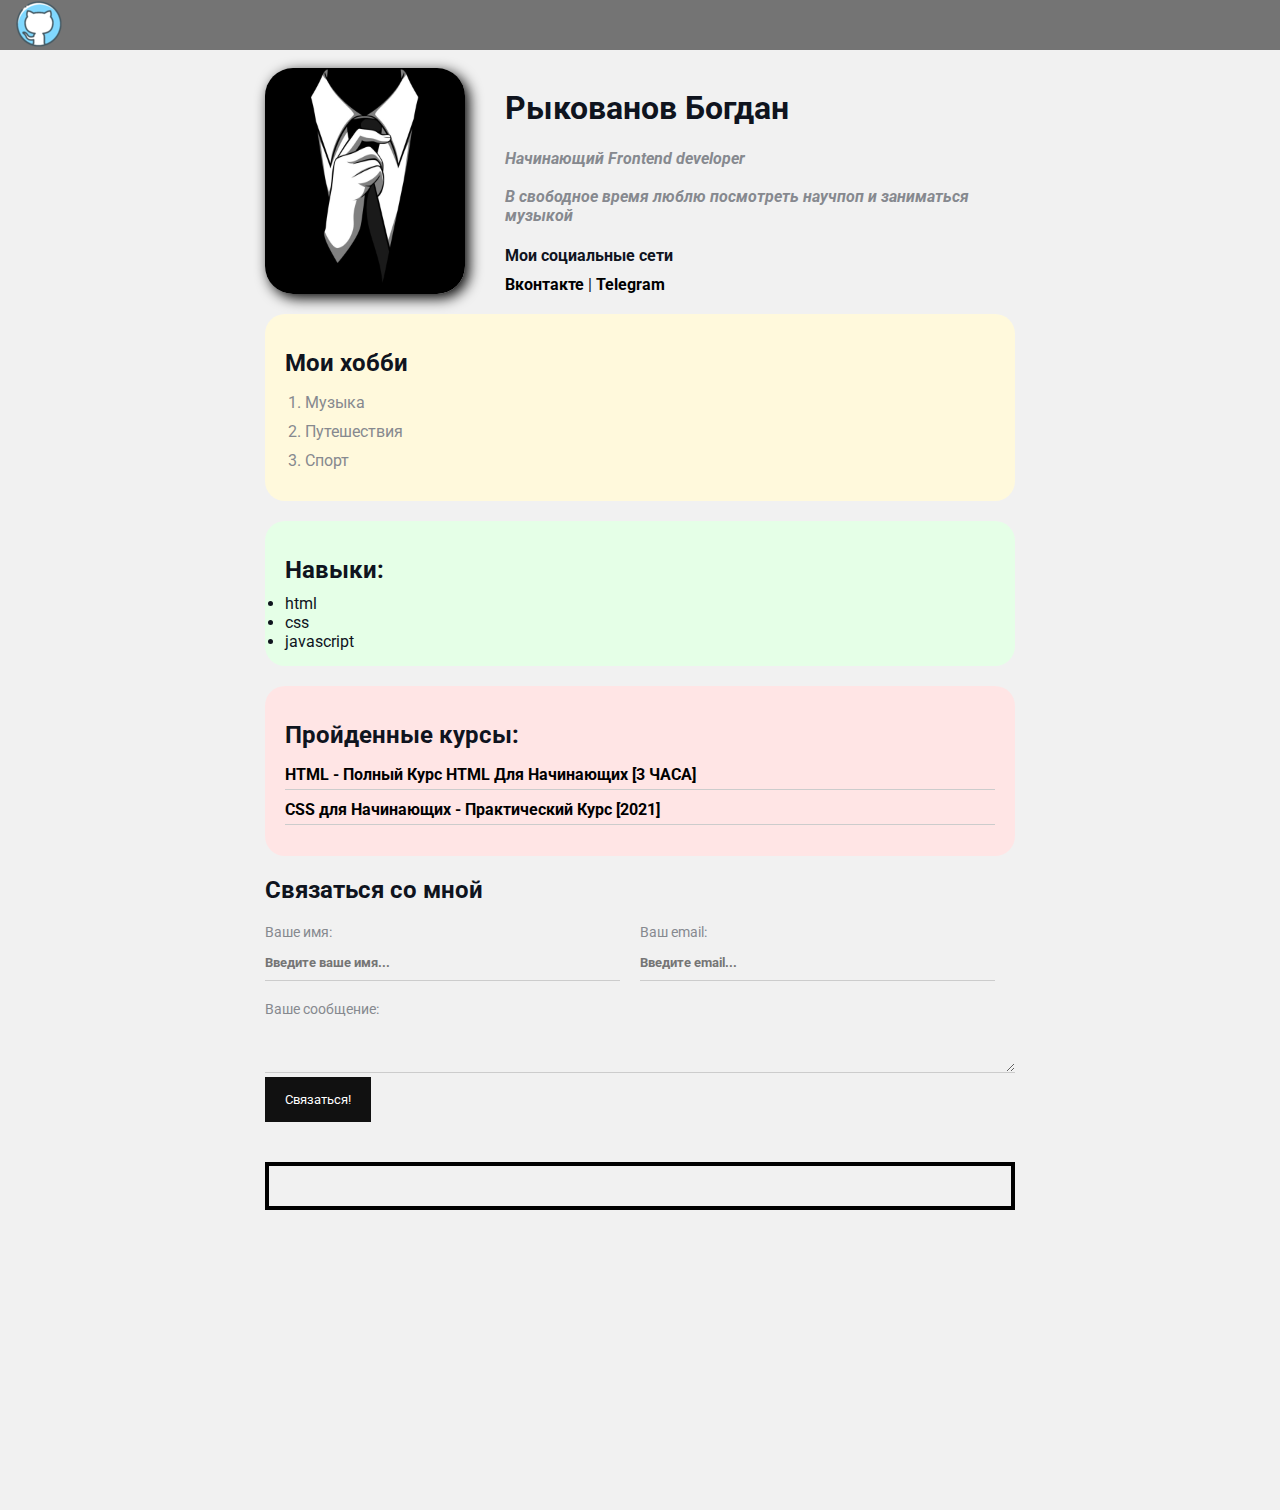
==== index.html @ 5dc1adfe "Rename site.html to index.html" ====
<!DOCTYPE html>
<html>
    <head>
        <meta charset="UTF-8" />
        <title>Rykovanov B</title>
        <link href="styles.css" rel="stylesheet"/>
    </head>
    <body>
        <div class="container">
        <div class="info">
            <img src="avatar.jpeg" 
            class="avatar" />   
            <div class="info-text">    
                <h1>Рыкованов Богдан</h1>
                <p>Начинающий Frontend developer</p> <br>
                <p>В свободное время люблю посмотреть научпоп и заниматься музыкой</p> 

                <h4>Мои социальные сети</h4>
                <a href="https://vk.com/marta4kas">Вконтакте</a>  |     
                <a href="https://tlgg.ru/marta4kas">Telegram</a>
            </div>
        </div> 
        <div class="card bg-yellow">
            <h2>Мои хобби</h2>
            <ol class="list">
                <li>Музыка</li>
                <li>Путешествия</li>
                <li>Спорт</li>
            </ol>
        </div>

        <div class="card bg-green">
            <h2>Навыки:</h2>
            <li>html</li>
            <li>css</li>
            <li>javascript</li>
        </div>

        <div class="card bg-red">
            <h2>Пройденные курсы: </h2>
            <ul class="link-list">
                <li> <a href="https://www.youtube.com/watch?v=W4MIiV4nZDY">HTML - Полный Курс HTML Для Начинающих [3 ЧАСА]</a> </li>
                <li> <a href="https://www.youtube.com/watch?v=SpCUuyZZTp8">CSS для Начинающих - Практический Курс [2021]</a> </li>   
            </ul>
        </div>

        <h2>Связаться со мной</h2>
        <div class="contact">
            <form action="/">
                <div class="row">
                <div class="form-group">
                    <label for="name">Ваше имя:</label>
                    <input type="text" id="name"
                    placeholder="Введите ваше имя...">
                </div>

                <div class="form-group">
                    <label for="email">Ваш email:</label>
                    <input type="email" id="email"
                    placeholder="Введите email...">
                </div>
            </div>
                <div class="form-group">
                    <label for="text">Ваше сообщение:</label>
                    <textarea id="text" rows="2"
                    cols="15"></textarea>
                </div>

                <input class='btn' type="submit"
                value="Связаться!">
            </form>
        </div>

        <div class="position">
            <div class="box">   </div>
        </div>

        <div style="margin-bottom: 300px;"> </div>

        <div class="logo">
            <img src="logo.png">
        </div>

        </div>
    </body>
</html>
---- styles.css ----
@import url('https://fonts.googleapis.com/css2?family=Roboto&display=swap');

body {
    background-color: #f1f1f1;
    color: #0f141e;

    font-family: 'Roboto', sans-serif;
    font-size: 16px;
    font-weight: normal
    
}

a {
    color: black;
    text-decoration: none;
    font-weight: bold;
}

a:hover {
    text-decoration: underline;
}

a:visited {
    color: gray;
}

.avatar {
    width: 200px;
    border-radius: 28px;
    box-shadow: 4px 4px 14px rgba(0, 0, 0, 025);
}

.info {
    display: flex;
    margin-bottom: 20px;
}

@media (max-width: 700px) {
    .info {
        text-align: center;
        display: block;     
    }
}

.info p {
    color: #86898f;
    margin: 0;
    font-style: italic;
    font-weight: bold;
}

.info-text {
    margin-left: 40px;
}

.info-text h4 {
    margin-bottom: 10px;
}
/* Box Model */
.container {
    padding-top: 60px;
    max-width: 750px;
    margin: auto;

}

.social {
    background: rgb(151, 255, 151);
    padding: 15px;
    margin: 20px;

    border: 5px solid red;
}

.bg-yellow {
    background: #fff9dc;
}

.bg-green {
    background: #e5ffe7;
}

.bg-red {
    background: #ffe5e5;
}

.card {
    padding: 15px 20px;
    margin-bottom: 20px;
    border-radius: 20px;
}

.card h2 {
    margin-bottom: 10px;
}

.list {
    padding: 0 20px;
}

.list li {
    color: #86898f;
    margin-bottom: 10px;
}

.link-list {
    list-style: none;
    padding: 0;
}

.link-list li {
    margin-bottom: 10px;
    padding-bottom: 5px;
    border-bottom: 1px solid #ccc;
}

.contact h2 {
    text-align: center;
}

.form-group label {
    display: block;
    font-size: 14px;
    color: #86898f;
}

.form-group input,
.form-group textarea {
    width: 100%;
    box-sizing: border-box;
    border: none;
    background: transparent;
    border-bottom: 1px solid #ccc;
    color: #000;
    padding: 15px 0 10px;
    outline: none;
    font-family: inherit;
    font-weight: bold;
}

.row {
    display: flex;
    margin-bottom: 20px;
}

.row > .form-group {
    width: 50%;
    margin-right: 20px;
}

.row > .form-group:first-child {
    margin-right: 20px;
}

.btn {
    background-color: #111;
    padding: 15px 20px;
    color: #fff;
    border: none;
    font-family: inherit;
    cursor: pointer;
}

.btn:hover {
    opacity: 0.9;
}

/* position */
.position {
    border: 4px solid black;
    margin-top: 40px;
    padding: 20px;
}

.box {
    position: fixed;
    top: 0;
    left: 0px;
    width: 100%;
    height: 50px;
    background: rgb(116, 116, 116);
}

.logo {
    width: 1px;
    position: fixed;
    top: 0;
    left: 15px;
}
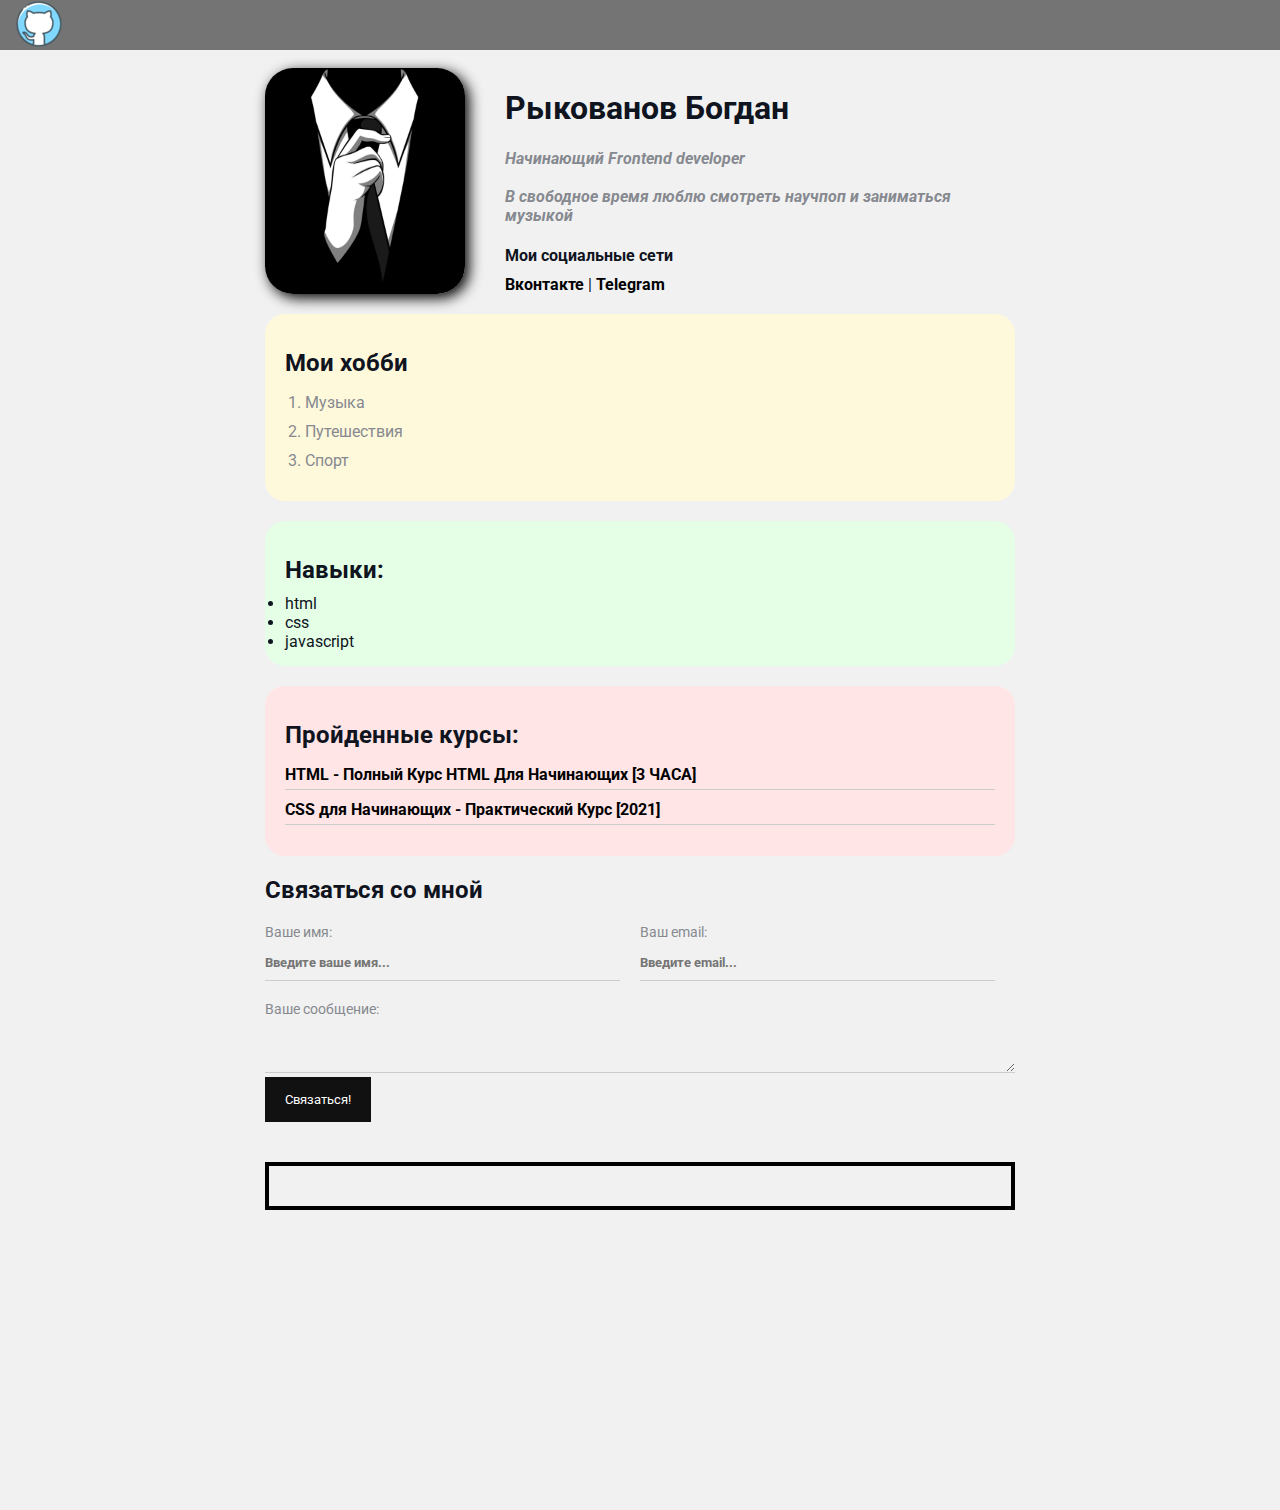
==== commit 56d731f7: "Update index.html" ====
--- a/index.html
+++ b/index.html
@@ -13,7 +13,7 @@
             <div class="info-text">    
                 <h1>Рыкованов Богдан</h1>
                 <p>Начинающий Frontend developer</p> <br>
-                <p>В свободное время люблю посмотреть научпоп и заниматься музыкой</p> 
+                <p>В свободное время люблю смотреть научпоп и заниматься музыкой</p> 
 
                 <h4>Мои социальные сети</h4>
                 <a href="https://vk.com/marta4kas">Вконтакте</a>  |     
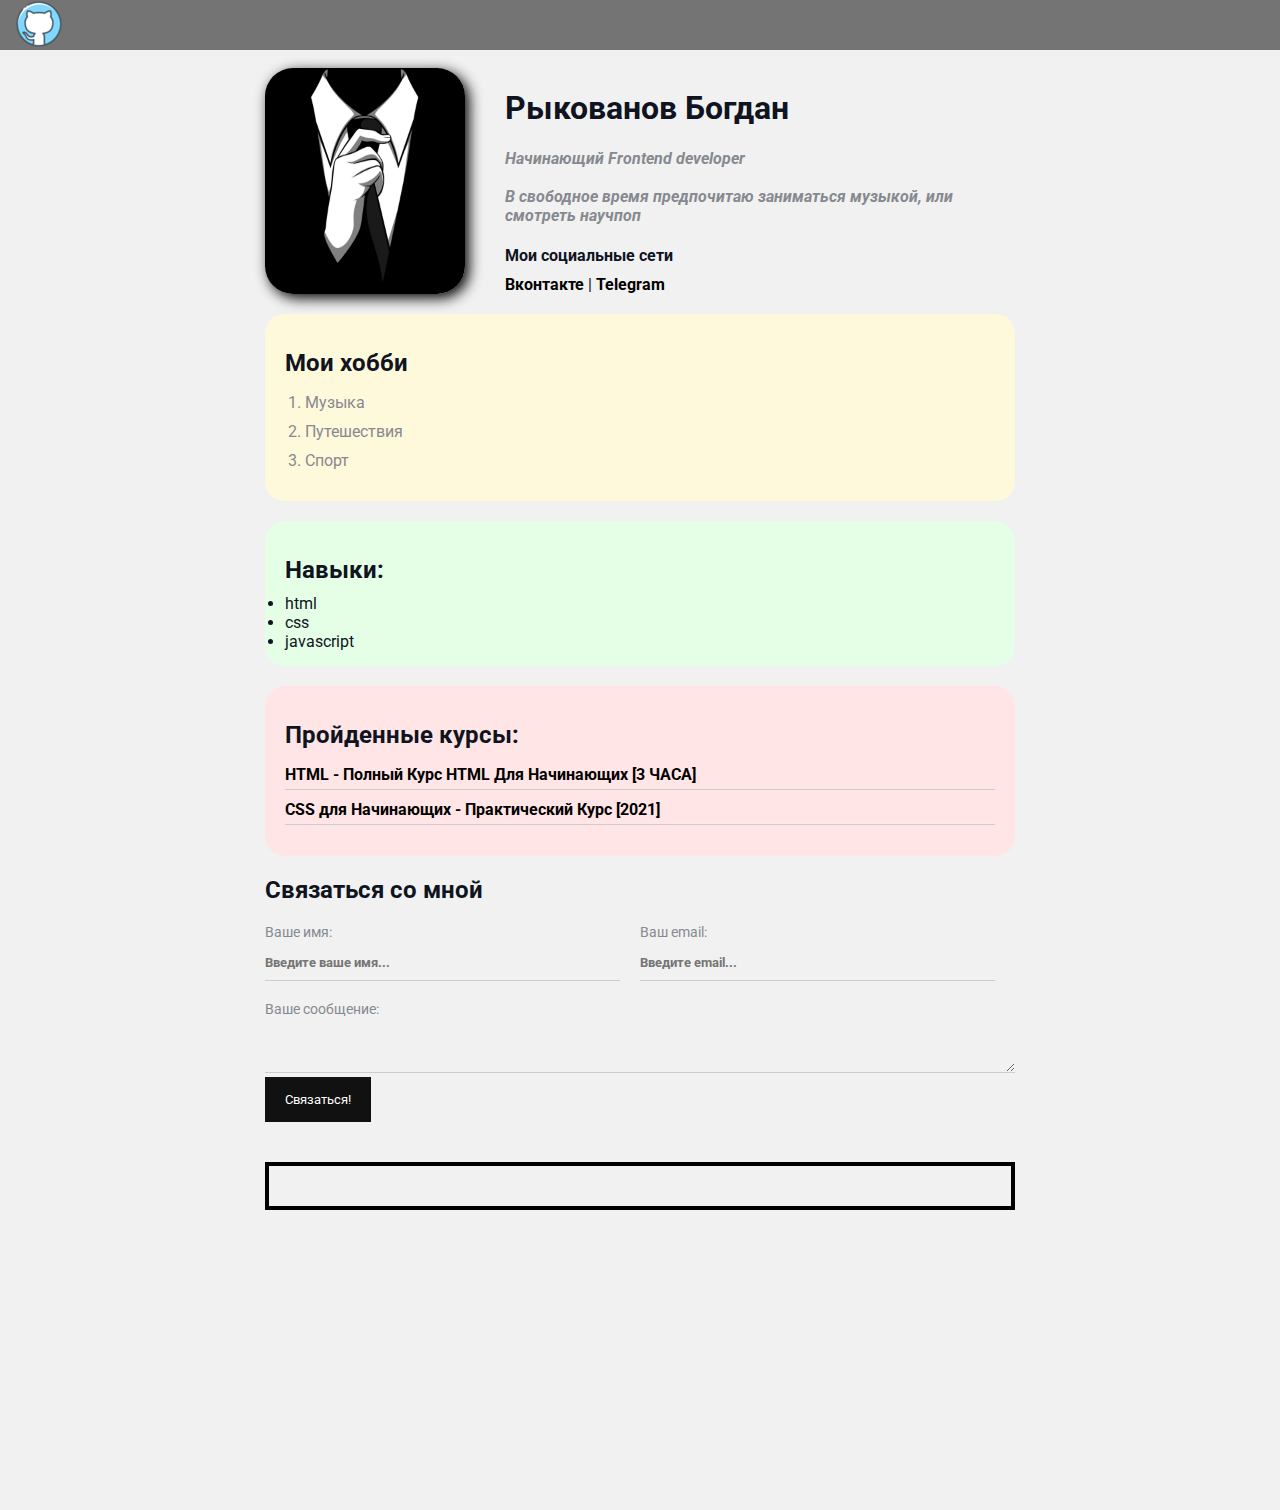
==== commit a8ec9c60: "Update index.html" ====
--- a/index.html
+++ b/index.html
@@ -13,7 +13,7 @@
             <div class="info-text">    
                 <h1>Рыкованов Богдан</h1>
                 <p>Начинающий Frontend developer</p> <br>
-                <p>В свободное время люблю смотреть научпоп и заниматься музыкой</p> 
+                <p>В свободное время предпочитаю заниматься музыкой, или смотреть научпоп</p> 
 
                 <h4>Мои социальные сети</h4>
                 <a href="https://vk.com/marta4kas">Вконтакте</a>  |     
